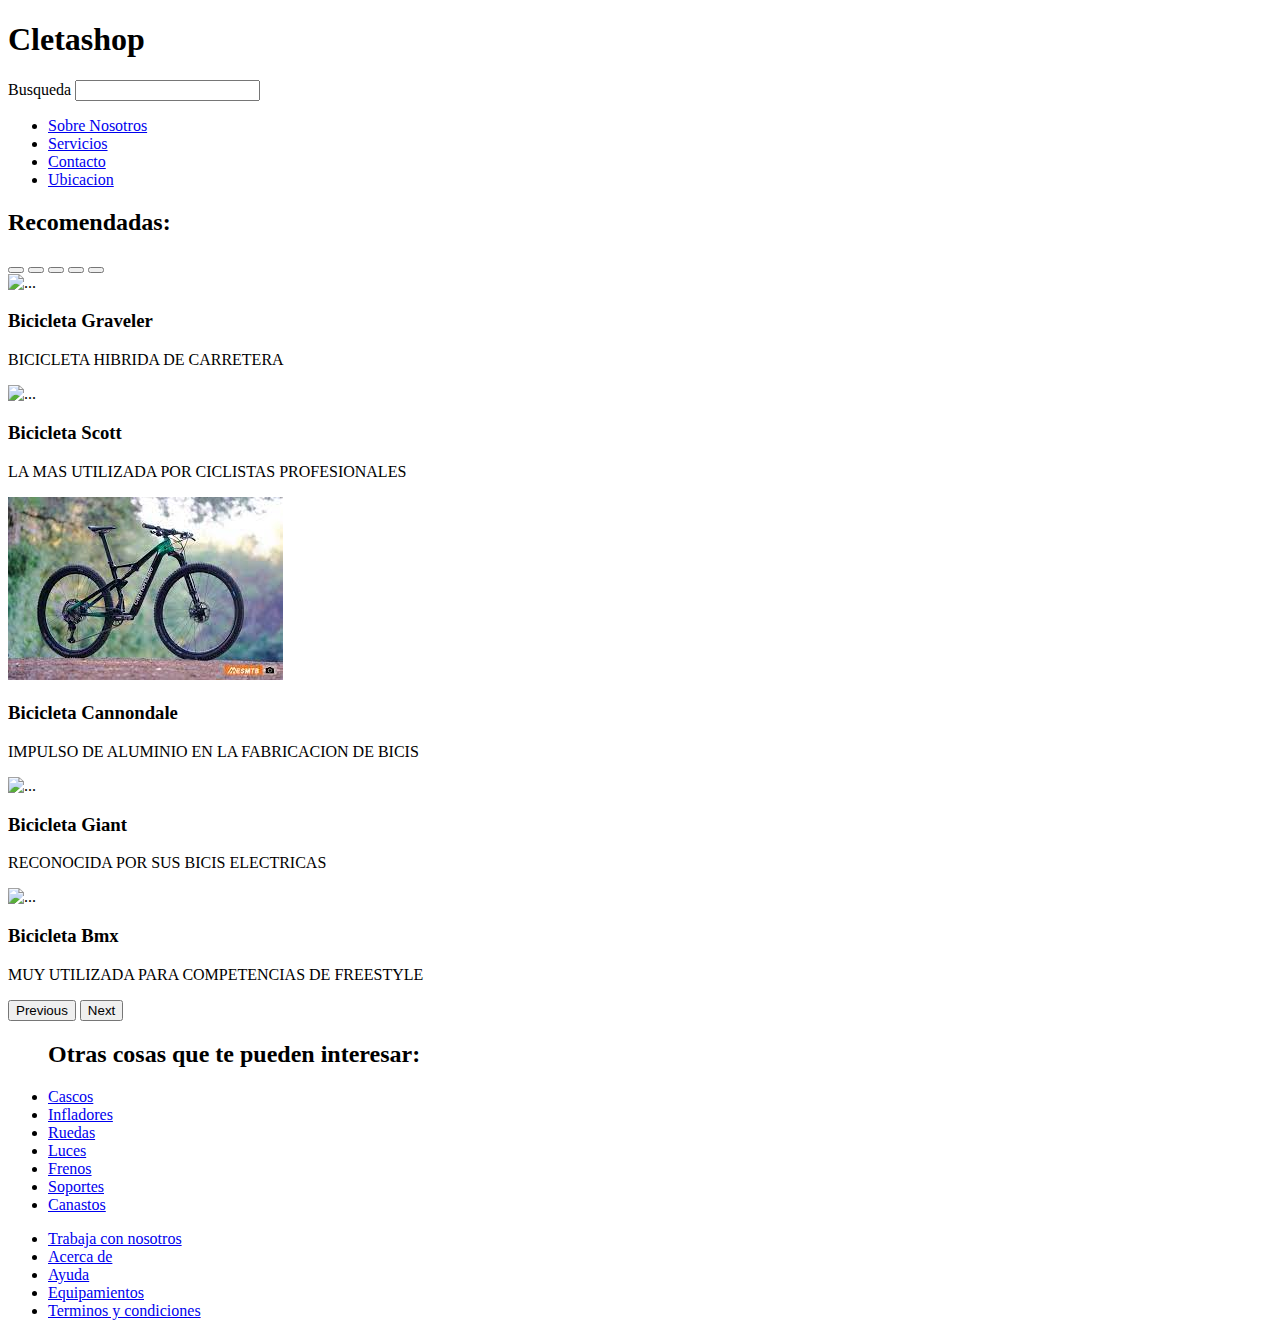
==== index.html @ 79b5af9f "Agrego Html" ====
<!DOCTYPE html>
<html lang="en">

<head>
    <meta charset="UTF-8">
    <meta name="viewport" content="width=device-width, initial-scale=1.0">
    <link href="https://cdn.jsdelivr.net/npm/bootstrap@5.3.2/dist/css/bootstrap.min.css" rel="stylesheet"
        integrity="sha384-T3c6CoIi6uLrA9TneNEoa7RxnatzjcDSCmG1MXxSR1GAsXEV/Dwwykc2MPK8M2HN" crossorigin="anonymous">
    <link rel="stylesheet" href="styles\reset.css">
    <link rel="stylesheet" href="styles\style.css">
    <link rel="preconnect" href="https://fonts.googleapis.com">
    <link rel="preconnect" href="https://fonts.gstatic.com" crossorigin>
    <link
        href="https://fonts.googleapis.com/css2?family=Bebas+Neue&family=Black+Ops+One&family=Creepster&family=Dela+Gothic+One&family=Indie+Flower&family=Nosifer&family=Pixelify+Sans&display=swap"
        rel="stylesheet">
    <link rel="preconnect" href="https://fonts.googleapis.com">
    <link rel="preconnect" href="https://fonts.gstatic.com" crossorigin>
    <link
        href="https://fonts.googleapis.com/css2?family=Bebas+Neue&family=Black+Ops+One&family=Creepster&family=Dela+Gothic+One&family=Indie+Flower&family=Nosifer&family=Pixelify+Sans&display=swap"
        rel="stylesheet">
    <link rel="preconnect" href="https://fonts.googleapis.com">
    <link rel="preconnect" href="https://fonts.gstatic.com" crossorigin>
    <link
        href="https://fonts.googleapis.com/css2?family=Bebas+Neue&family=Black+Ops+One&family=Creepster&family=Dela+Gothic+One&family=Frijole&family=Indie+Flower&family=Nosifer&family=Pixelify+Sans&display=swap"
        rel="stylesheet">
    <link rel="preconnect" href="https://fonts.googleapis.com">
    <link rel="preconnect" href="https://fonts.gstatic.com" crossorigin>
    <link
        href="https://fonts.googleapis.com/css2?family=Bakbak+One&family=Bebas+Neue&family=Black+Ops+One&family=Creepster&family=Dela+Gothic+One&family=Frijole&family=Indie+Flower&family=Nosifer&family=Pixelify+Sans&display=swap"
        rel="stylesheet">

    <title>Sprint 2</title>
</head>

<body>
    <h1>Cletashop</h1>
    <nav class="menu">
        <form action class="form">
            <label for="Busqueda">Busqueda
                <input type="text">
            </label>
        </form>
        <ul>
            <li><a href="pages\nosotros.html">Sobre Nosotros</a></li>
            <li><a href="pages/servicios.html">Servicios</a></li>
            <li><a href="pages/contacto.html">Contacto</a></li>
            <li><a href="pages/ubicacion.html">Ubicacion</a></li>

    </nav>



    <section>
        <h2 class="subra">Recomendadas:</h2>
    </section>


    <header>
        <section class="contenedor">

            <div id="carouselExampleCaptions" class="carousel slide">
                <div class="carousel-indicators">
                    <button type="button" data-bs-target="#carouselExampleCaptions" data-bs-slide-to="0" class="active"
                        aria-current="true" aria-label="Slide 1"></button>
                    <button type="button" data-bs-target="#carouselExampleCaptions" data-bs-slide-to="1"
                        aria-label="Slide 2"></button>
                    <button type="button" data-bs-target="#carouselExampleCaptions" data-bs-slide-to="2"
                        aria-label="Slide 3"></button>
                    <button type="button" data-bs-target="#carouselExampleCaptions" data-bs-slide-to="3"
                        aria-label="Slide 4"></button>
                    <button type="button" data-bs-target="#carouselExampleCaptions" data-bs-slide-to="4"
                        aria-label="Slide 5"></button>
                </div>
                <div class="carousel-inner">
                    <div class="carousel-item active">
                        <img src="https://cdn.shopify.com/s/files/1/1234/3118/files/20190717_AC_Mosaic_GT1_MikeMic-8868_2048x2048.jpg?v=1564009654"
                            class="d-block w-100" alt="...">
                        <div class="carousel-caption d-none d-md-block">
                            <h3>Bicicleta Graveler</h3>
                            <p><span class="colores3"> BICICLETA HIBRIDA DE CARRETERA</span></p>
                        </div>
                    </div>
                    <div class="carousel-item">
                        <img src="https://cdn.todomountainbike.net/images/articles/2023/cinco-marcas-bicicletas-mas-populares-5.jpg"
                            class="d-block w-100" alt="...">
                        <div class="carousel-caption d-none d-md-block">
                            <h3>Bicicleta Scott</h3>
                            <p><span class="colores3">LA MAS UTILIZADA POR CICLISTAS PROFESIONALES</span></p>
                        </div>
                    </div>
                    <div class="carousel-item">
                        <img src="[data-uri]"
                            class="d-block w-100" alt="...">
                        <div class="carousel-caption d-none d-md-block">
                            <h3>Bicicleta Cannondale</h3>
                            <p><span class="colores3">IMPULSO DE ALUMINIO EN LA FABRICACION DE BICIS</span></p>
                        </div>
                    </div>
                    <div class="carousel-item">
                        <img src="https://cdn.todomountainbike.net/images/articles/2023/cinco-marcas-bicicletas-mas-populares-2.jpg"
                            class="d-block w-100" alt="...">
                        <div class="carousel-caption d-none d-md-block">
                            <h3>Bicicleta Giant</h3>
                            <p><span class="colores3">RECONOCIDA POR SUS BICIS ELECTRICAS</span></p>
                        </div>
                    </div>
                    <div class="carousel-item">
                        <img src="https://media.istockphoto.com/id/1406911059/es/foto/bicicleta-de-grava-bicicleta-naranja-para-ciclismo-de-campo-a-trav%C3%A9s-sobre-fondo-gris.jpg?s=1024x1024&w=is&k=20&c=YzehirNX16EH26o_i6fh6qnfrYb6vXP2kP3hMt3p2iY="
                            class="d-block w-100" alt="...">
                        <div class="carousel-caption d-none d-md-block">
                            <h3>Bicicleta Bmx</h3>
                            <p><span class="colores3">MUY UTILIZADA PARA COMPETENCIAS DE FREESTYLE</span></p>
                        </div>
                    </div>
                </div>
                <button class="carousel-control-prev" type="button" data-bs-target="#carouselExampleCaptions"
                    data-bs-slide="prev">
                    <span class="carousel-control-prev-icon" aria-hidden="true"></span>
                    <span class="visually-hidden">Previous</span>
                </button>
                <button class="carousel-control-next" type="button" data-bs-target="#carouselExampleCaptions"
                    data-bs-slide="next">
                    <span class="carousel-control-next-icon" aria-hidden="true"></span>
                    <span class="visually-hidden">Next</span>
                </button>
            </div>


        </section>



    </header>


    <section>

        <ul class="otromas">
            <h2>Otras cosas que te pueden interesar:</h2>
            <li><a class="colores2" href="#">Cascos</a></li>
            <li><a class="colores2" href="#">Infladores</a></li>
            <li><a class="colores2" href="#">Ruedas</a></li>
            <li><a class="colores2" href="#">Luces</a></li>
            <li><a class="colores2" href="#">Frenos</a></li>
            <li><a class="colores2" href="#">Soportes</a></li>
            <li><a class="colores2" href="#">Canastos</a></li>
        </ul>

    </section>


    <footer>
        <div class="menu2">
            <ul class="menu2">
                <li><a class="colores2" href="#">Trabaja con nosotros</a></li>
                <li><a class="colores2" href="#">Acerca de</a></li>
                <li><a class="colores2" href="#">Ayuda</a></li>
                <li><a class="colores2" href="#">Equipamientos</a></li>
                <li><a class="colores2" href="#">Terminos y condiciones</a></li>
            </ul>


        </div>


    </footer>

    <script src="https://cdn.jsdelivr.net/npm/bootstrap@5.3.2/dist/js/bootstrap.bundle.min.js"
        integrity="sha384-C6RzsynM9kWDrMNeT87bh95OGNyZPhcTNXj1NW7RuBCsyN/o0jlpcV8Qyq46cDfL"
        crossorigin="anonymous"></script>

</body>

</html>
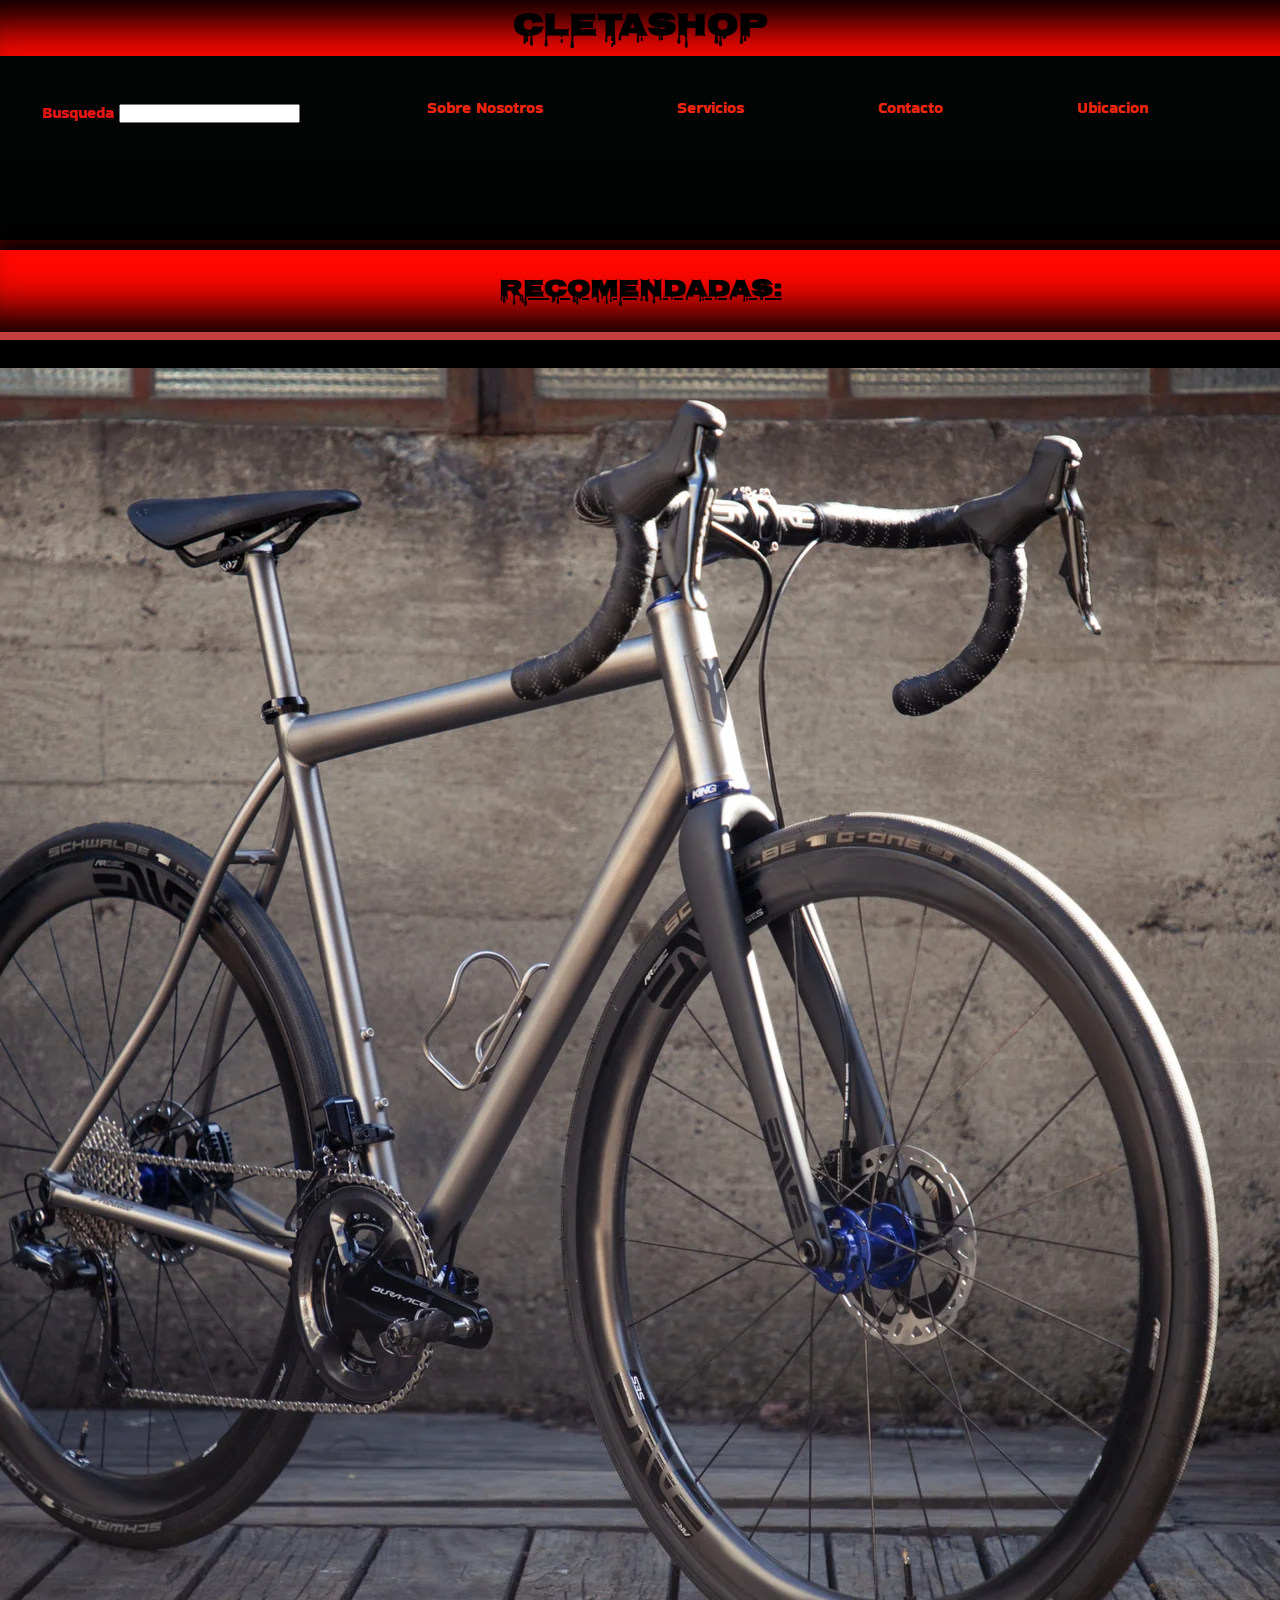
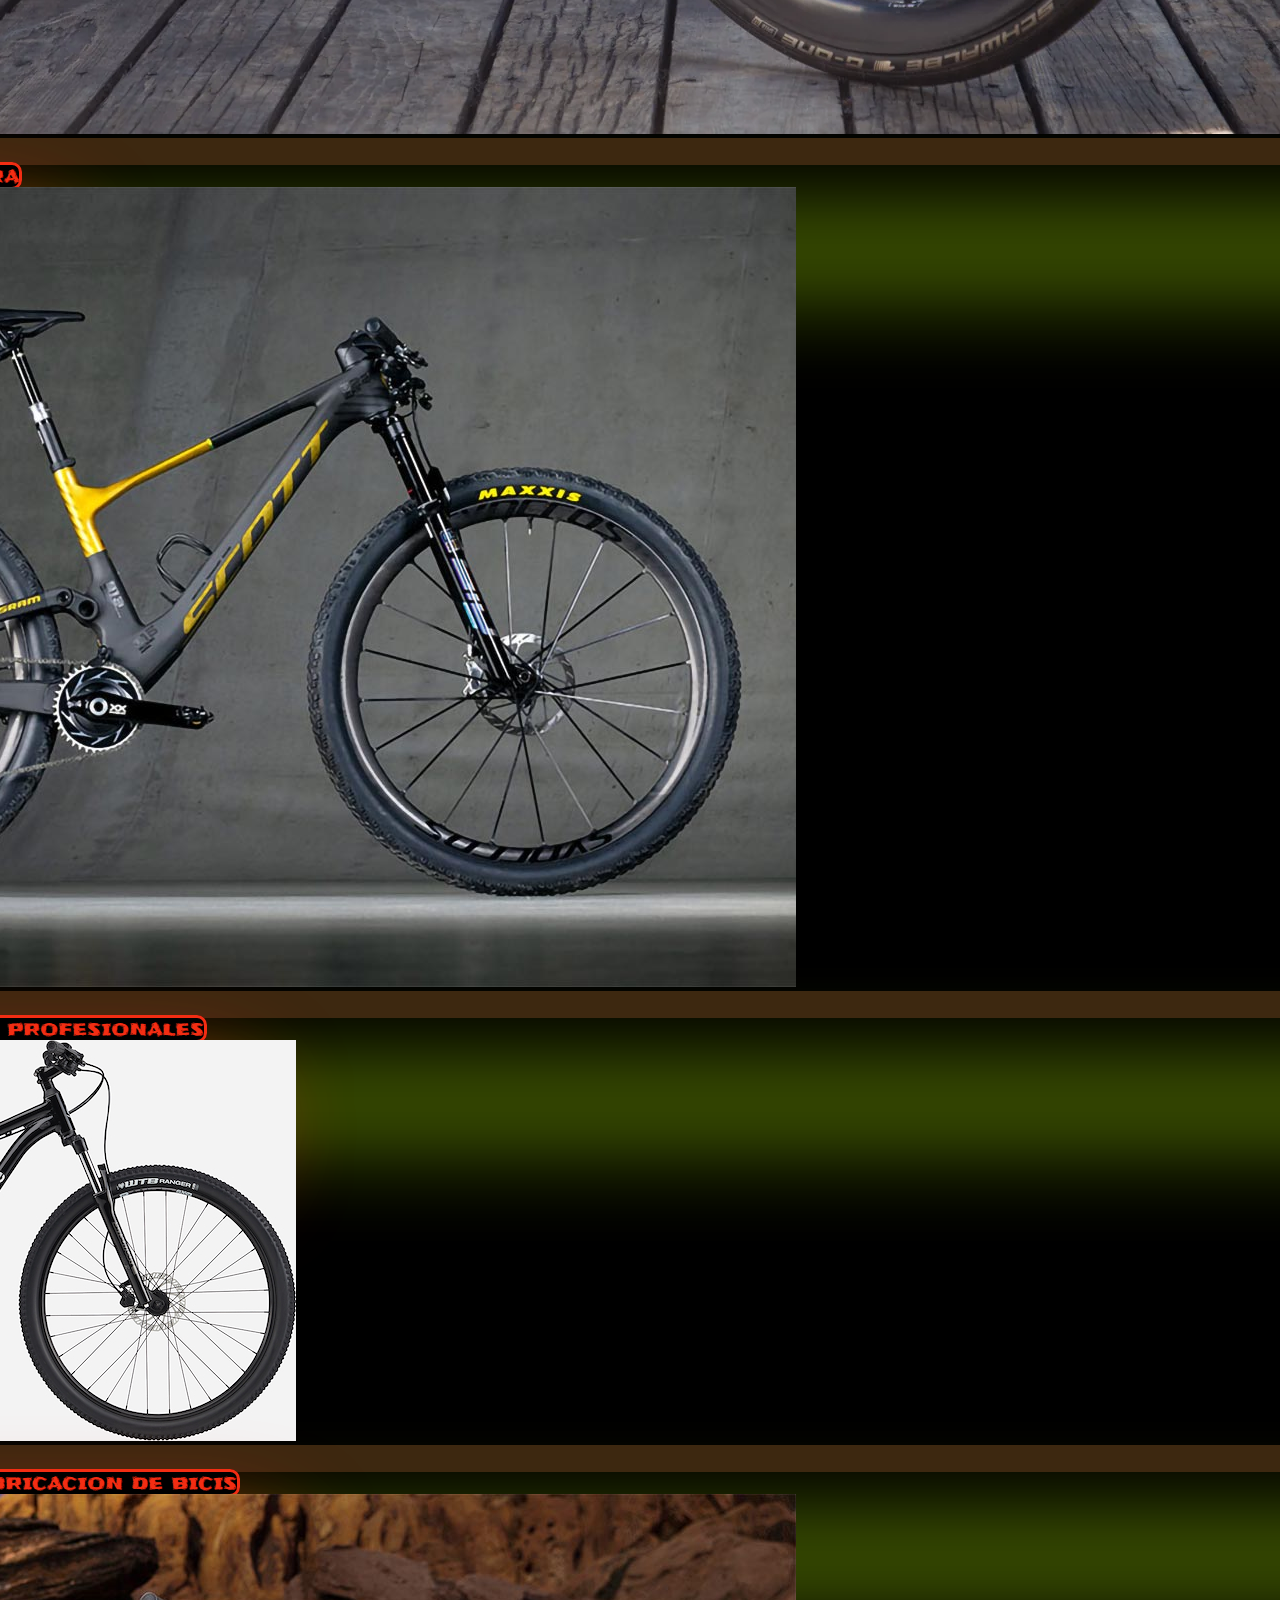
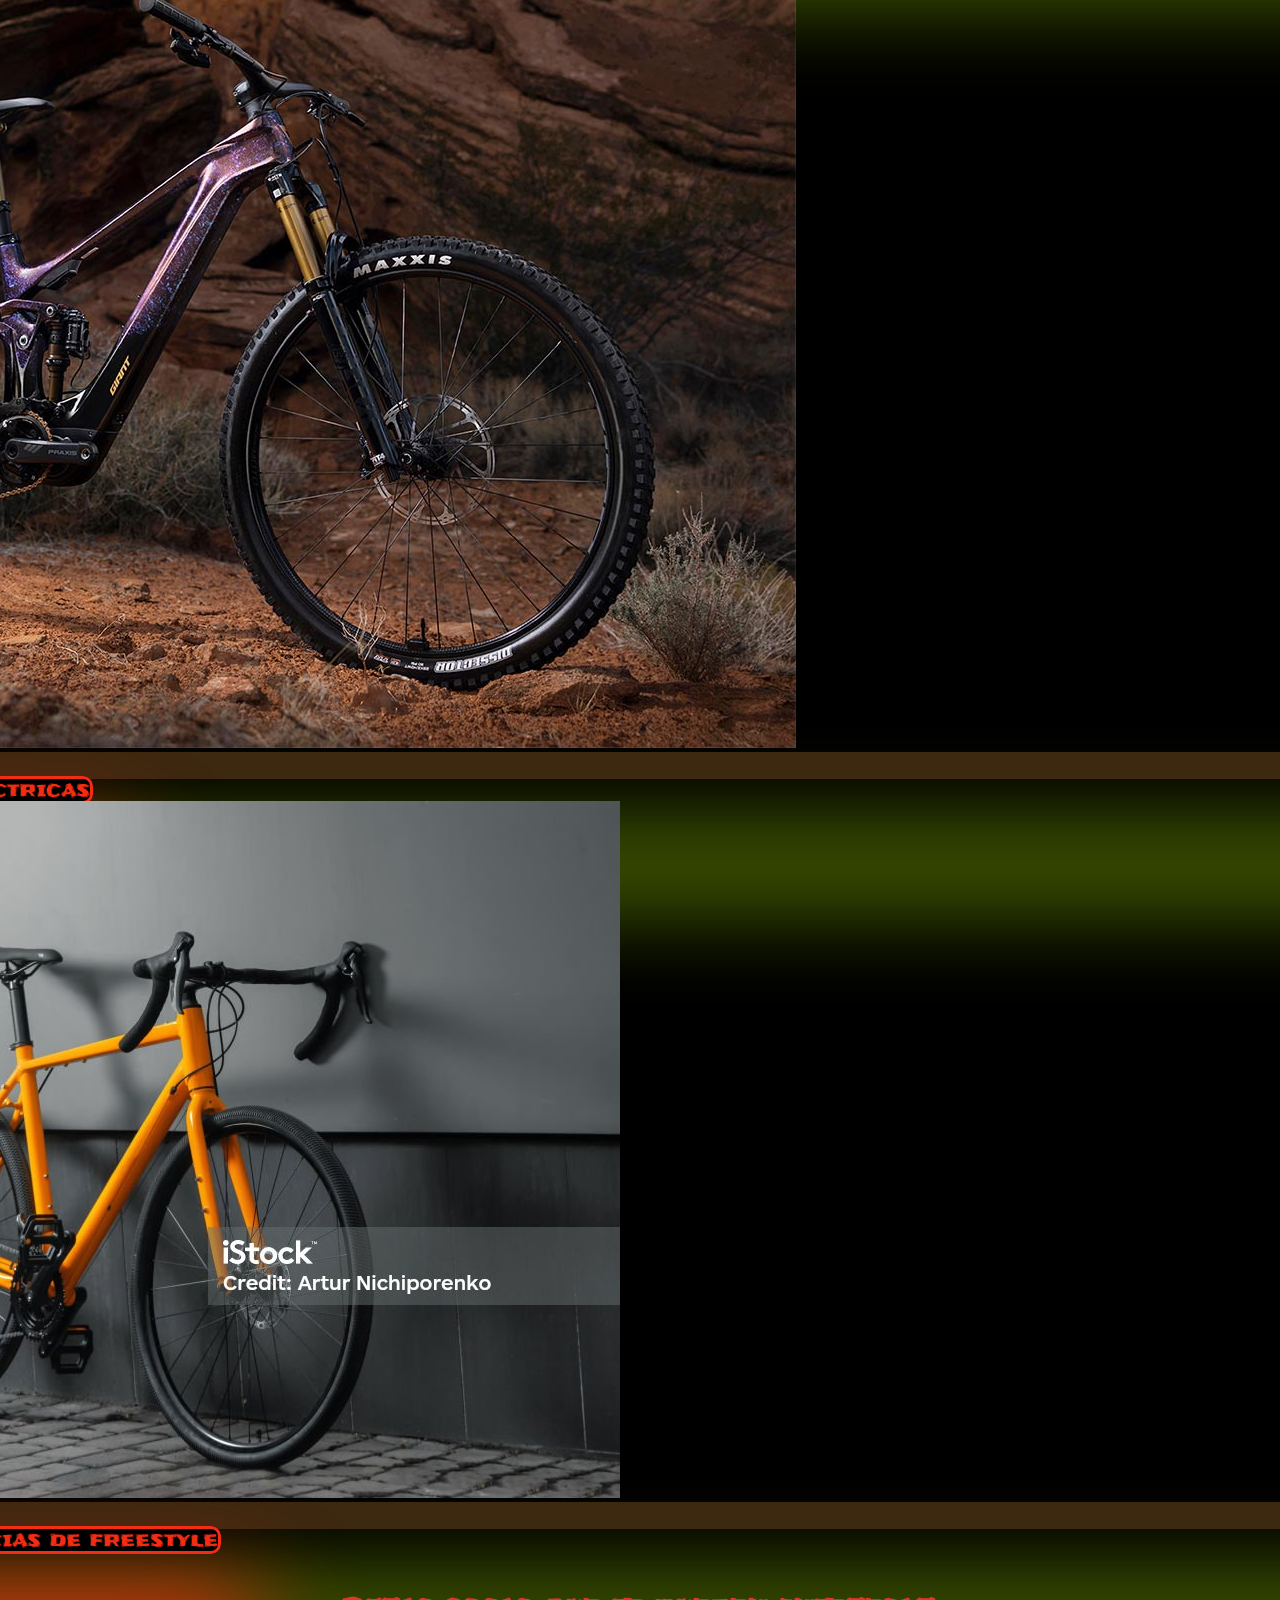
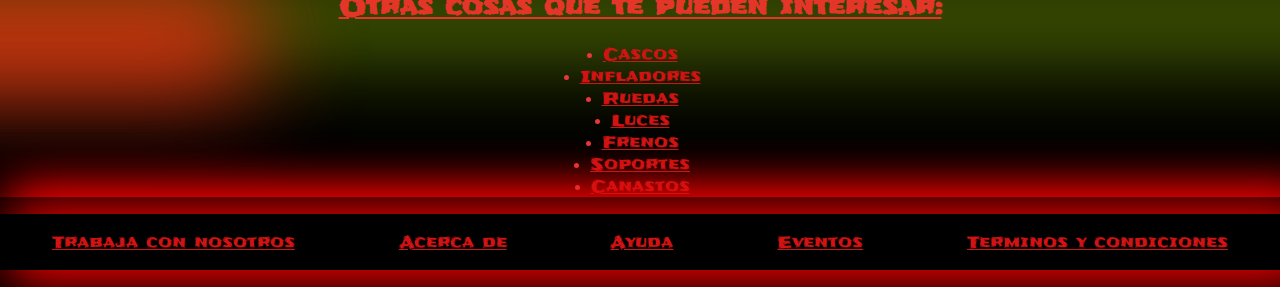
==== commit 39513314: "Configure pags y mas" ====
--- a/index.html
+++ b/index.html
@@ -73,7 +73,8 @@
                 </div>
                 <div class="carousel-inner">
                     <div class="carousel-item active">
-                        <img src="https://cdn.shopify.com/s/files/1/1234/3118/files/20190717_AC_Mosaic_GT1_MikeMic-8868_2048x2048.jpg?v=1564009654"
+                        <!-- <img src="https://cdn.shopify.com/s/files/1/1234/3118/files/20190717_AC_Mosaic_GT1_MikeMic-8868_2048x2048.jpg?v=1564009654" -->
+                        <img src="img/bic graveler.webp" alt="Bici Graveler"
                             class="d-block w-100" alt="...">
                         <div class="carousel-caption d-none d-md-block">
                             <h3>Bicicleta Graveler</h3>
@@ -81,7 +82,7 @@
                         </div>
                     </div>
                     <div class="carousel-item">
-                        <img src="https://cdn.todomountainbike.net/images/articles/2023/cinco-marcas-bicicletas-mas-populares-5.jpg"
+                        <img src="img/Bici scott.jpg"
                             class="d-block w-100" alt="...">
                         <div class="carousel-caption d-none d-md-block">
                             <h3>Bicicleta Scott</h3>
@@ -89,15 +90,15 @@
                         </div>
                     </div>
                     <div class="carousel-item">
-                        <img src="[data-uri]"
-                            class="d-block w-100" alt="...">
+                        <img src="img/Bici cannon.jpg" 
+                            class="d-block w-100" alt="Bici canon">
                         <div class="carousel-caption d-none d-md-block">
                             <h3>Bicicleta Cannondale</h3>
                             <p><span class="colores3">IMPULSO DE ALUMINIO EN LA FABRICACION DE BICIS</span></p>
                         </div>
                     </div>
                     <div class="carousel-item">
-                        <img src="https://cdn.todomountainbike.net/images/articles/2023/cinco-marcas-bicicletas-mas-populares-2.jpg"
+                        <img src="img/Bici giant.jpg"
                             class="d-block w-100" alt="...">
                         <div class="carousel-caption d-none d-md-block">
                             <h3>Bicicleta Giant</h3>
@@ -105,7 +106,7 @@
                         </div>
                     </div>
                     <div class="carousel-item">
-                        <img src="https://media.istockphoto.com/id/1406911059/es/foto/bicicleta-de-grava-bicicleta-naranja-para-ciclismo-de-campo-a-trav%C3%A9s-sobre-fondo-gris.jpg?s=1024x1024&w=is&k=20&c=YzehirNX16EH26o_i6fh6qnfrYb6vXP2kP3hMt3p2iY="
+                        <img src="img/Bici BMX.jpg"
                             class="d-block w-100" alt="...">
                         <div class="carousel-caption d-none d-md-block">
                             <h3>Bicicleta Bmx</h3>
@@ -137,13 +138,13 @@
 
         <ul class="otromas">
             <h2>Otras cosas que te pueden interesar:</h2>
-            <li><a class="colores2" href="#">Cascos</a></li>
-            <li><a class="colores2" href="#">Infladores</a></li>
-            <li><a class="colores2" href="#">Ruedas</a></li>
-            <li><a class="colores2" href="#">Luces</a></li>
-            <li><a class="colores2" href="#">Frenos</a></li>
-            <li><a class="colores2" href="#">Soportes</a></li>
-            <li><a class="colores2" href="#">Canastos</a></li>
+            <li><a class="colores2" href="Otros productos/Productos.html">Cascos</a></li>
+            <li><a class="colores2" href="Otros productos/Productos.html">Infladores</a></li>
+            <li><a class="colores2" href="Otros productos/Productos.html">Ruedas</a></li>
+            <li><a class="colores2" href="Otros productos/Productos.html">Luces</a></li>
+            <li><a class="colores2" href="Otros productos/Productos.html">Frenos</a></li>
+            <li><a class="colores2" href="Otros productos/Productos.html">Soportes</a></li>
+            <li><a class="colores2" href="Otros productos/Productos.html">Canastos</a></li>
         </ul>
 
     </section>
@@ -152,11 +153,11 @@
     <footer>
         <div class="menu2">
             <ul class="menu2">
-                <li><a class="colores2" href="#">Trabaja con nosotros</a></li>
-                <li><a class="colores2" href="#">Acerca de</a></li>
-                <li><a class="colores2" href="#">Ayuda</a></li>
-                <li><a class="colores2" href="#">Equipamientos</a></li>
-                <li><a class="colores2" href="#">Terminos y condiciones</a></li>
+                <li><a class="colores2" href="Pages de footer/Trabaja.html">Trabaja con nosotros</a></li>
+                <li><a class="colores2" href="Pages de footer/Acercade.html">Acerca de</a></li>
+                <li><a class="colores2" href="Pages de footer/Ayuda.html">Ayuda</a></li>
+                <li><a class="colores2" href="Pages de footer/Eventos.html">Eventos</a></li>
+                <li><a class="colores2" href="Pages de footer/Terminos.html">Terminos y condiciones</a></li>
             </ul>
 
 
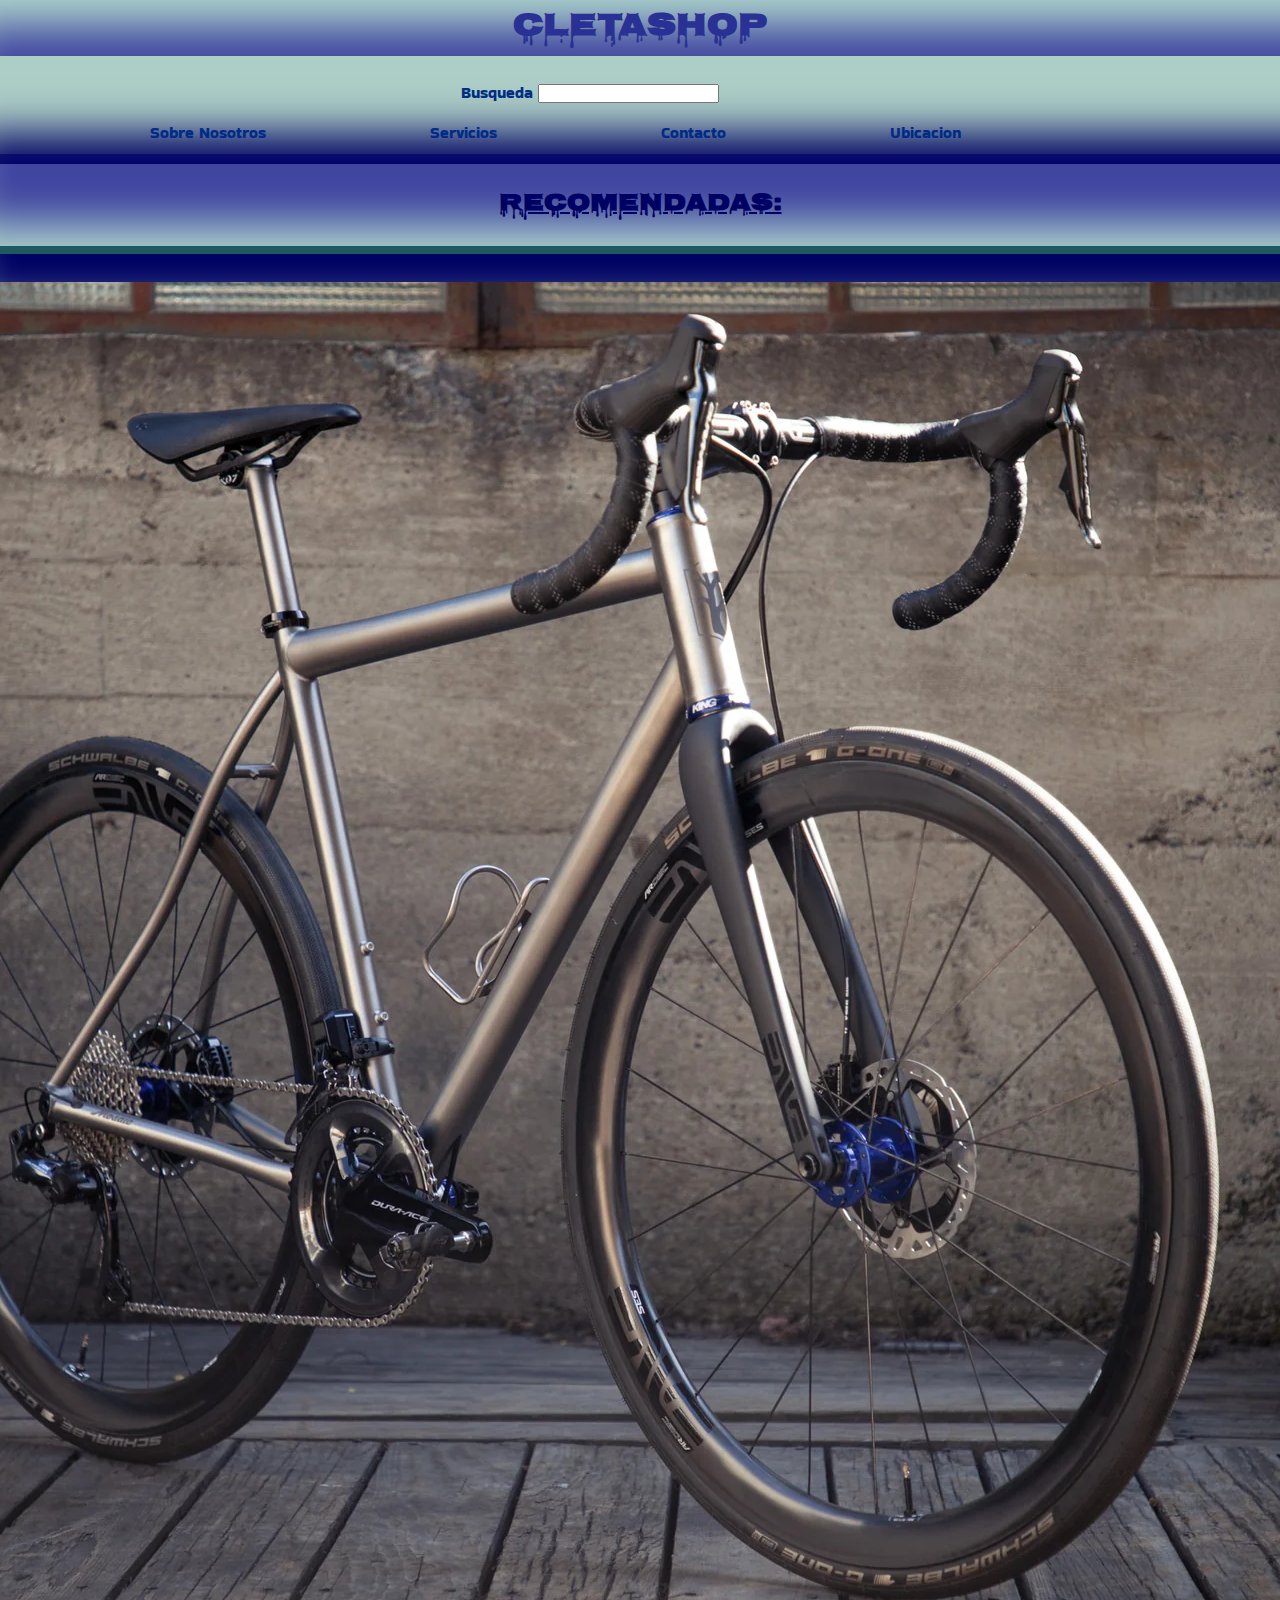
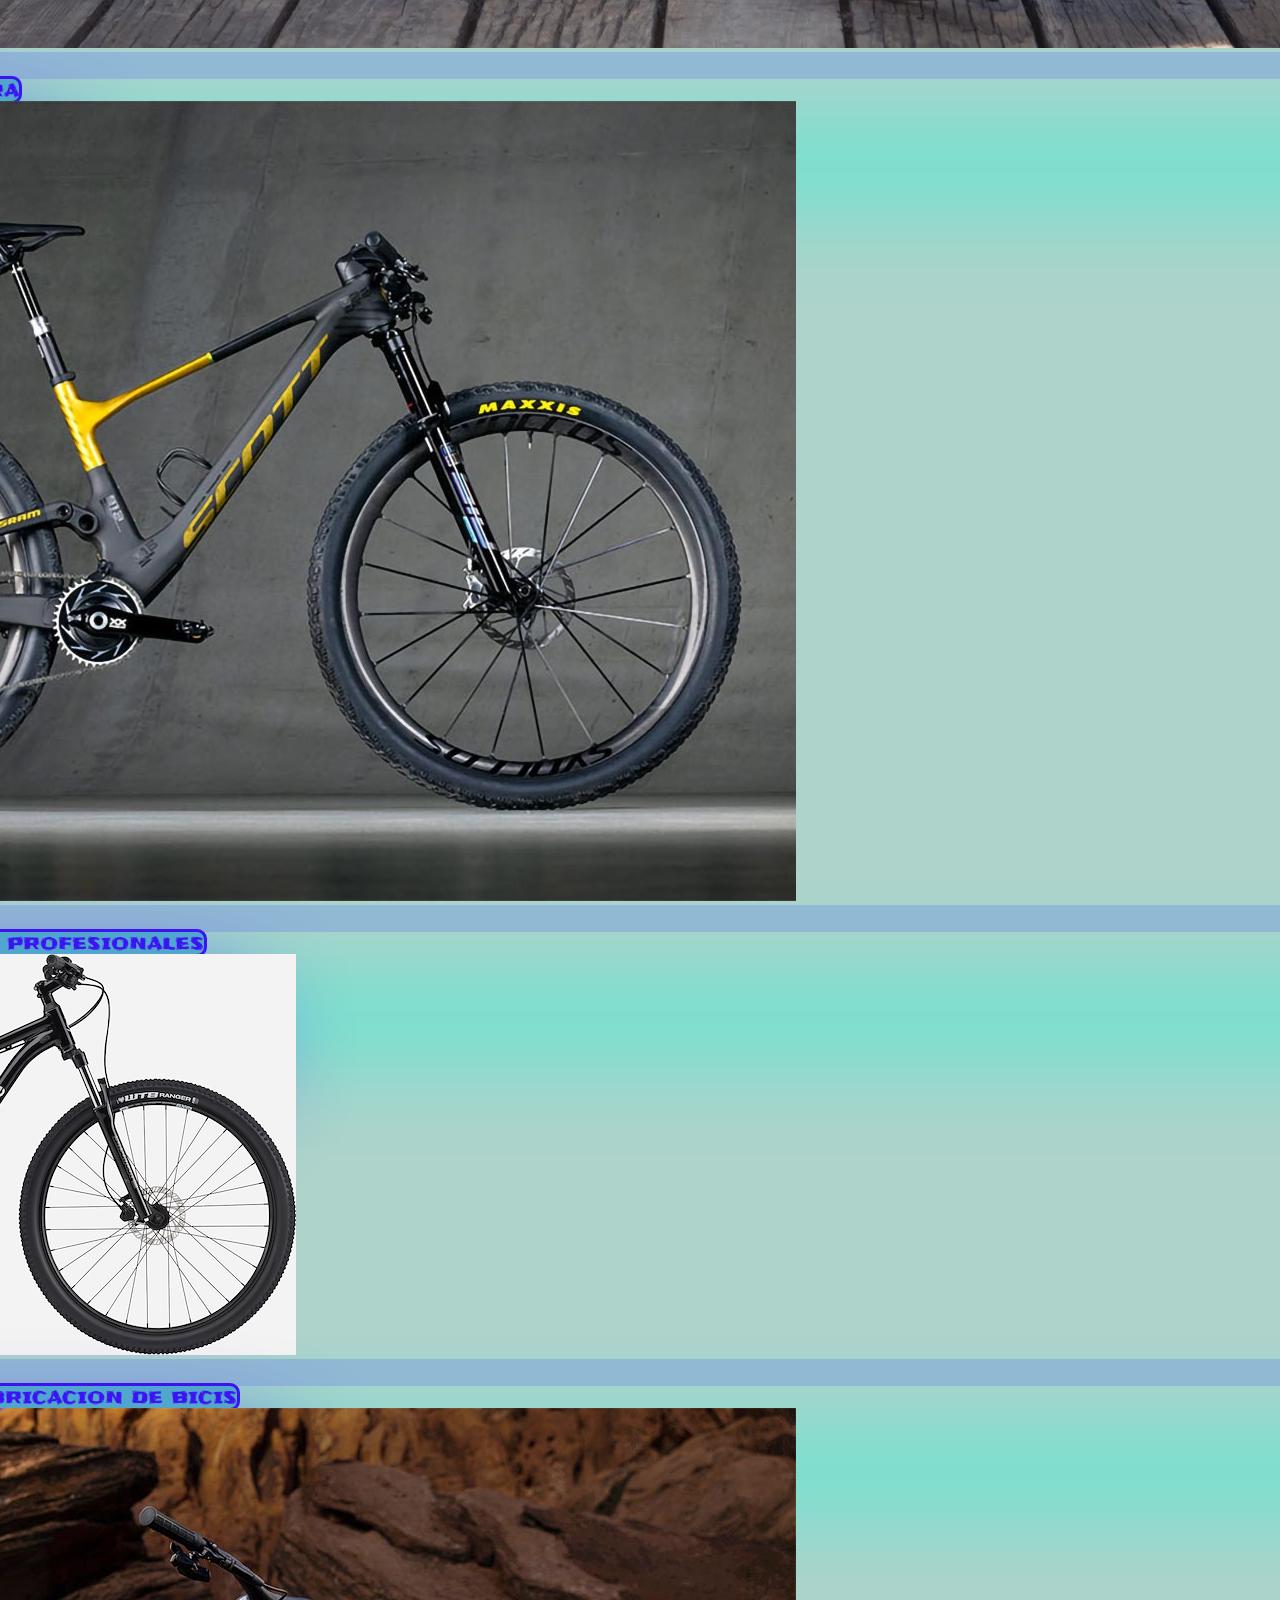
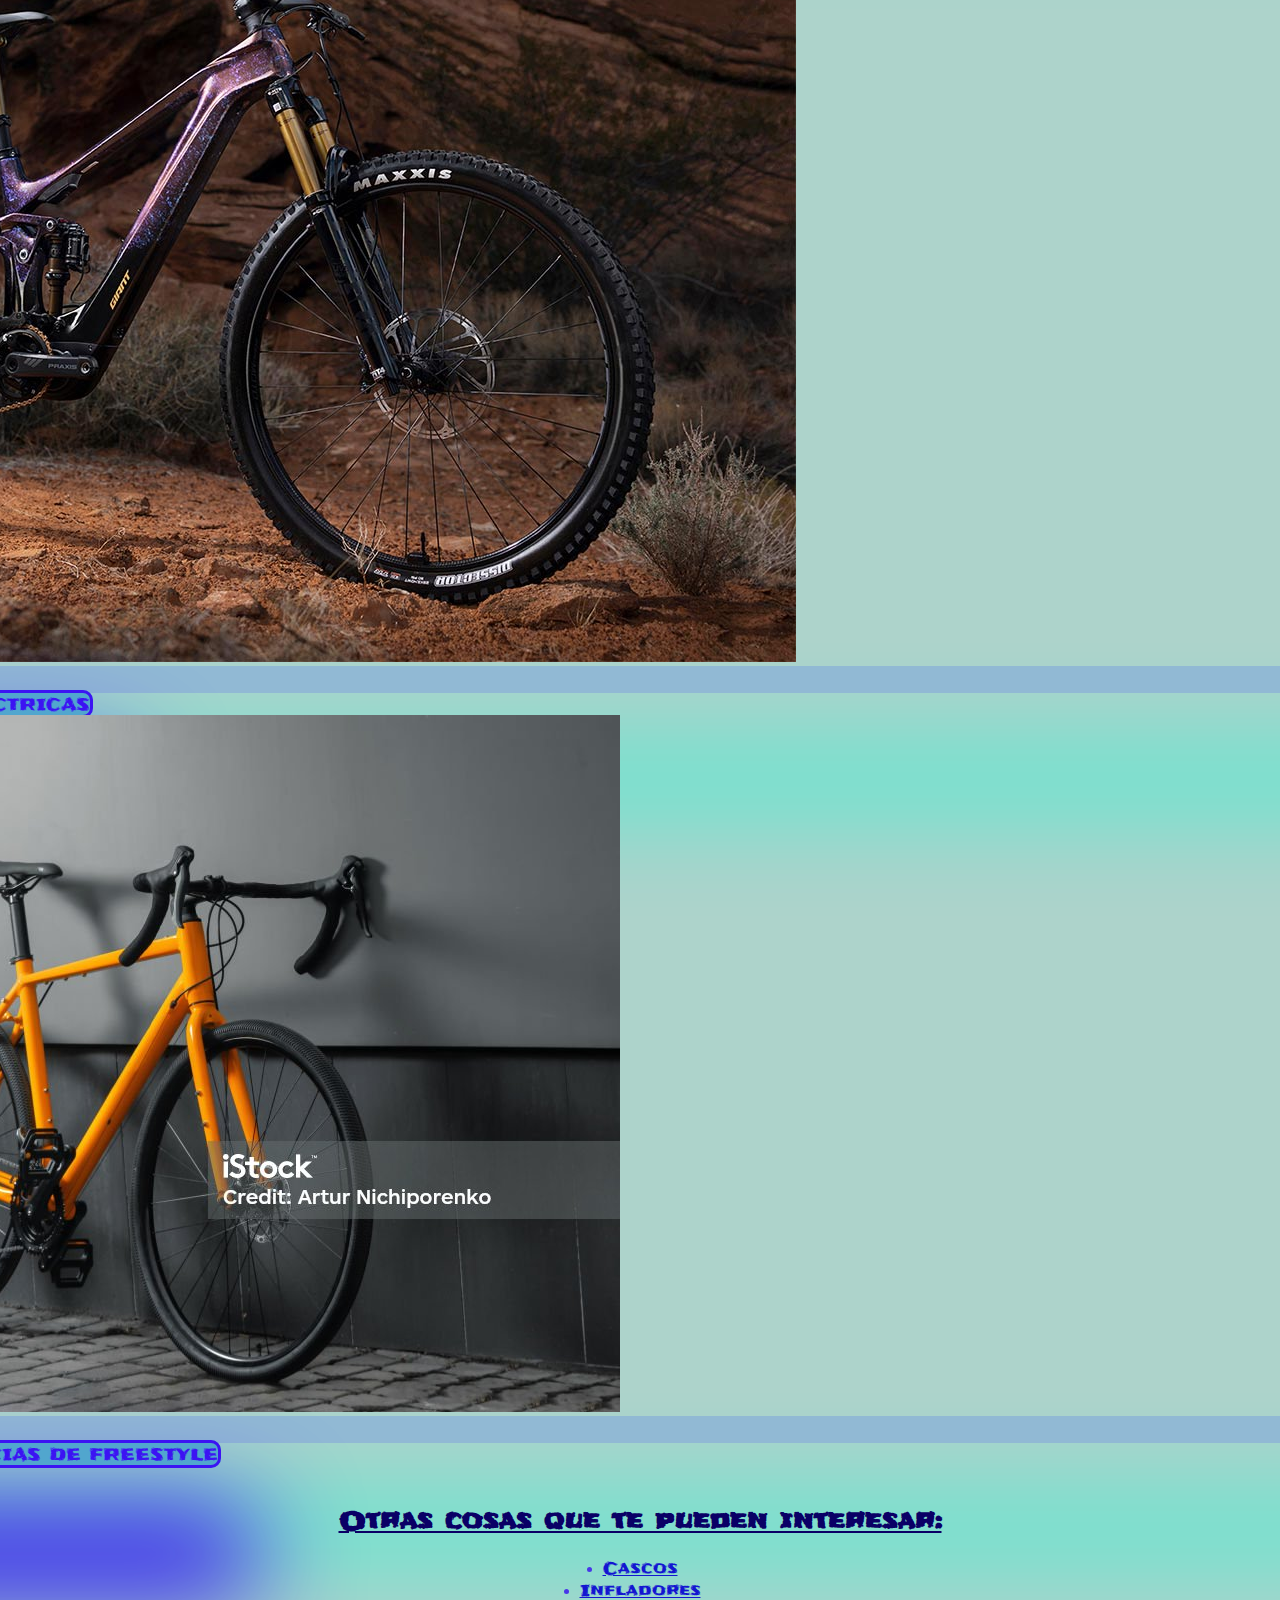
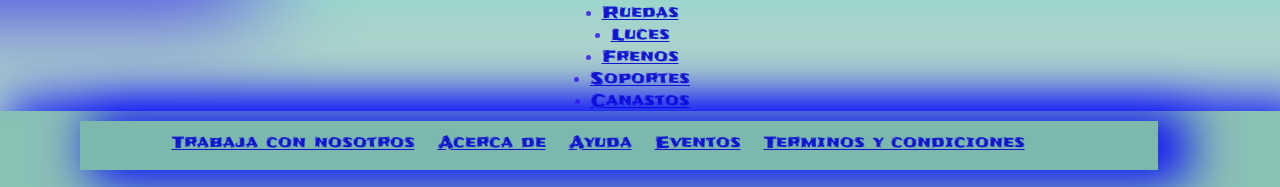
==== commit 131098e9: "Mejore lo responsive y el form" ====
--- a/index.html
+++ b/index.html
@@ -45,6 +45,7 @@
             <li><a href="pages/servicios.html">Servicios</a></li>
             <li><a href="pages/contacto.html">Contacto</a></li>
             <li><a href="pages/ubicacion.html">Ubicacion</a></li>
+        </ul>    
 
     </nav>
 
@@ -138,13 +139,13 @@
 
         <ul class="otromas">
             <h2>Otras cosas que te pueden interesar:</h2>
-            <li><a class="colores2" href="Otros productos/Productos.html">Cascos</a></li>
-            <li><a class="colores2" href="Otros productos/Productos.html">Infladores</a></li>
-            <li><a class="colores2" href="Otros productos/Productos.html">Ruedas</a></li>
-            <li><a class="colores2" href="Otros productos/Productos.html">Luces</a></li>
-            <li><a class="colores2" href="Otros productos/Productos.html">Frenos</a></li>
-            <li><a class="colores2" href="Otros productos/Productos.html">Soportes</a></li>
-            <li><a class="colores2" href="Otros productos/Productos.html">Canastos</a></li>
+            <li><a class="colores2 listas" href="Otros productos/Productos.html">Cascos</a></li>
+            <li><a class="colores2 listas" href="Otros productos/Productos.html">Infladores</a></li>
+            <li><a class="colores2 listas" href="Otros productos/Productos.html">Ruedas</a></li>
+            <li><a class="colores2 listas" href="Otros productos/Productos.html">Luces</a></li>
+            <li><a class="colores2 listas" href="Otros productos/Productos.html">Frenos</a></li>
+            <li><a class="colores2 listas" href="Otros productos/Productos.html">Soportes</a></li>
+            <li><a class="colores2 listas" href="Otros productos/Productos.html">Canastos</a></li>
         </ul>
 
     </section>
@@ -153,10 +154,10 @@
     <footer>
         <div class="menu2">
             <ul class="menu2">
-                <li><a class="colores2" href="Pages de footer/Trabaja.html">Trabaja con nosotros</a></li>
-                <li><a class="colores2" href="Pages de footer/Acercade.html">Acerca de</a></li>
-                <li><a class="colores2" href="Pages de footer/Ayuda.html">Ayuda</a></li>
-                <li><a class="colores2" href="Pages de footer/Eventos.html">Eventos</a></li>
+                <li><a class="colores2" href="Pages-de-footer/Trabaja/Trabaja.html">Trabaja con nosotros</a></li>
+                <li><a class="colores2" href="pages/nosotros.html">Acerca de</a></li>
+                <li><a class="colores2" href="Pages-de-footer/Ayuda/Ayuda.html">Ayuda</a></li>
+                <li><a class="colores2" href="Pages-de-footer/Eventos/Eventos.html">Eventos</a></li>
                 <li><a class="colores2" href="Pages de footer/Terminos.html">Terminos y condiciones</a></li>
             </ul>
 
